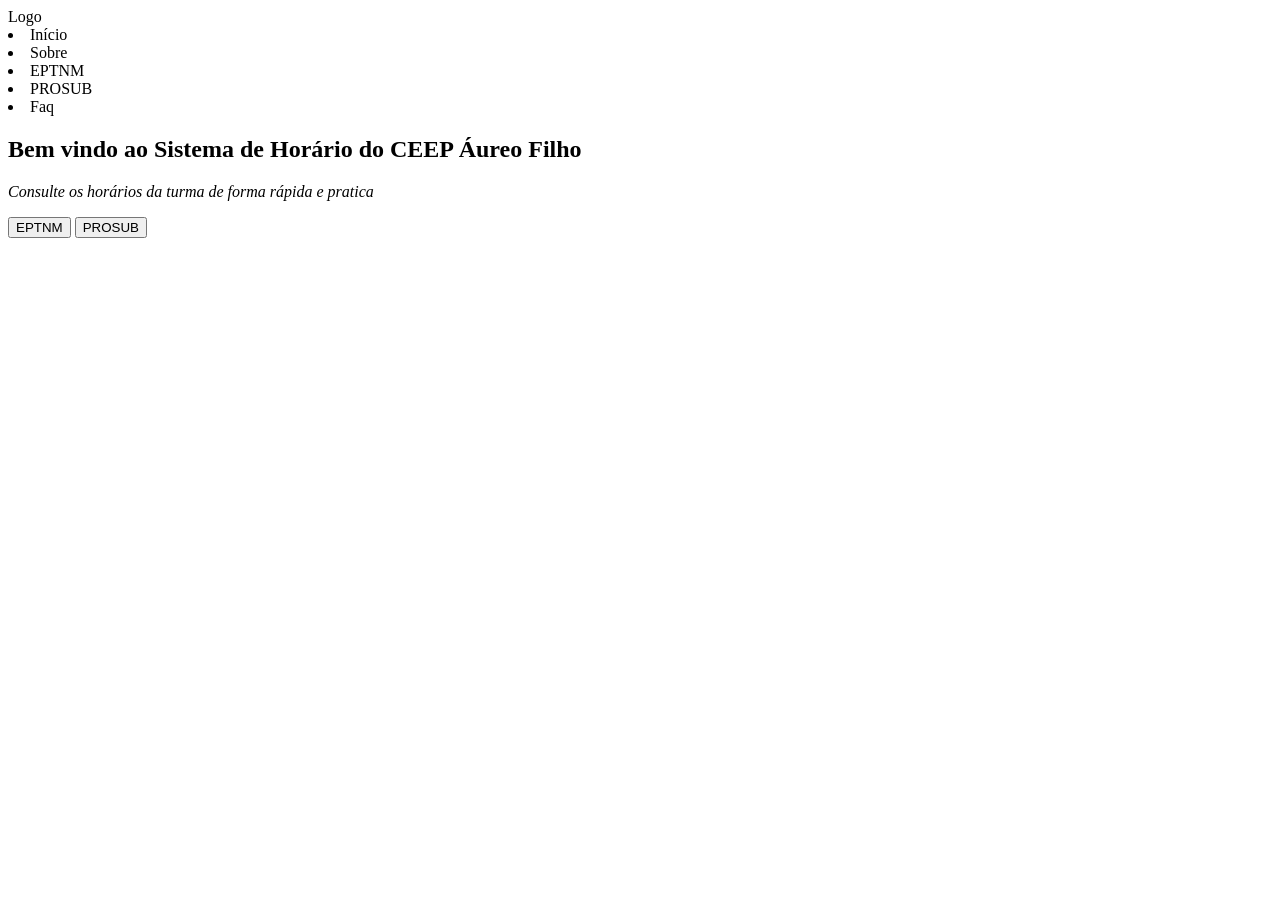
==== index.html @ 10fe7ba7 "start SGH" ====
<!DOCTYPE html>
<html lang="pt-br">
<head>
    <meta charset="UTF-8">
    <meta name="viewport" content="width=device-width, initial-scale=1.0">
    <title>Sistema de Horario - CEEP Áureo FIlho</title>
</head>
<body>
    <section id="cabecalho">
        <div><a>Logo</a></div>
        <nav>
            <li>Início</li>
            <li>Sobre</li>
            <li>EPTNM</li>
            <li>PROSUB</li>
            <li>Faq</li>
        </nav>
    </section>
    <Section id="corpo">
        <head>
            <h1>Bem vindo ao Sistema de Horário do CEEP Áureo Filho</h1>
            <p><i>Consulte os horários da turma de forma rápida e pratica</i></p>
        </head>
        <main>
            <a href="eptnm.html"><button>EPTNM</button></a>
            <a href="prosub.html"></a><button>PROSUB</button></a>
        </main>
    </Section>
    <footer></footer>
</body>
</html>
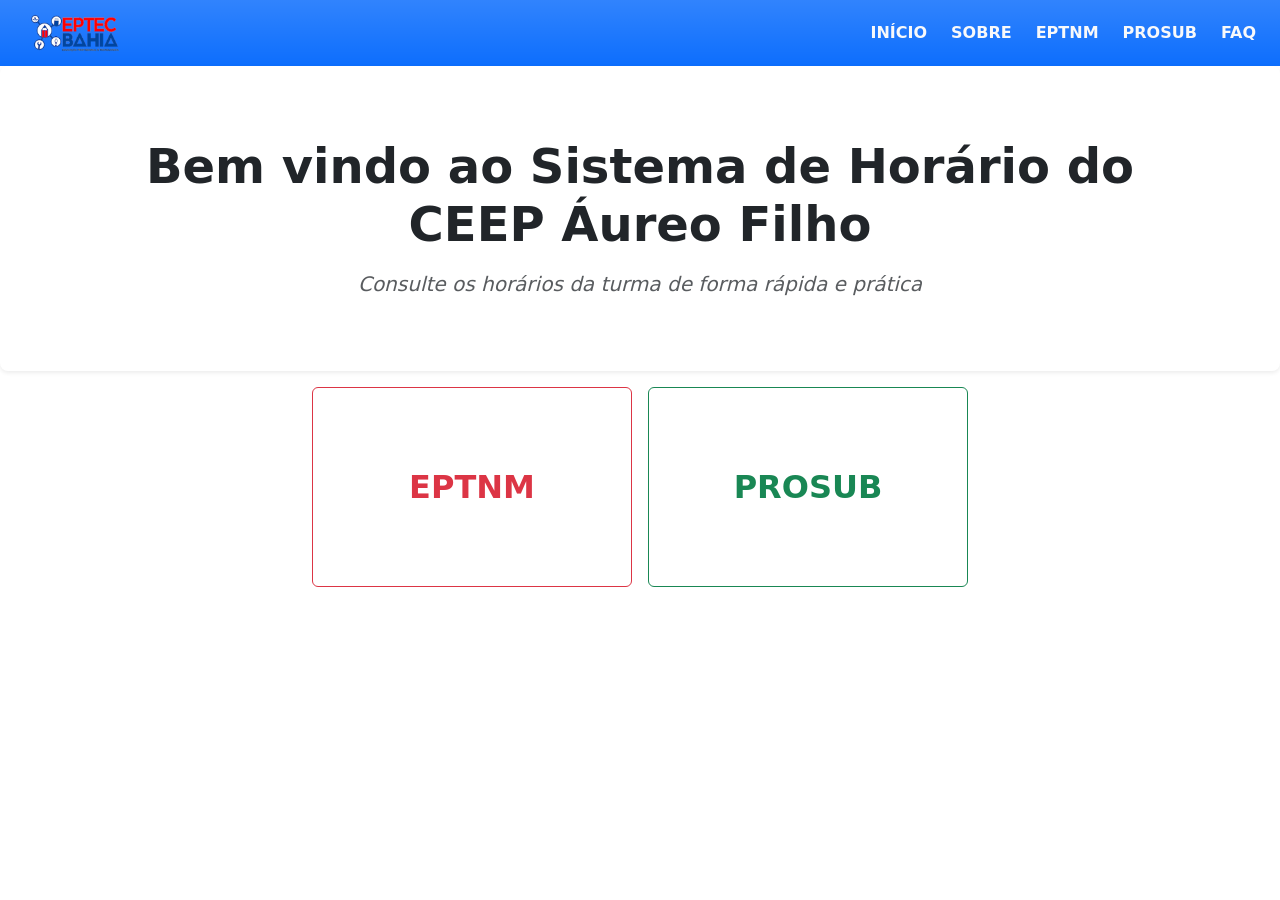
==== commit aa61f11e: "update EPTNM" ====
--- a/index.html
+++ b/index.html
@@ -4,28 +4,74 @@
     <meta charset="UTF-8">
     <meta name="viewport" content="width=device-width, initial-scale=1.0">
     <title>Sistema de Horario - CEEP Áureo FIlho</title>
+    <link href="https://cdn.jsdelivr.net/npm/bootstrap@5.3.8/dist/css/bootstrap.min.css" rel="stylesheet" integrity="sha384-sRIl4kxILFvY47J16cr9ZwB07vP4J8+LH7qKQnuqkuIAvNWLzeN8tE5YBujZqJLB" crossorigin="anonymous">
+    <style>
+        .btn{
+            width: 25%;
+            height: 200px !important;
+        }    /* Adicione s5eus estilos personalizados aqui */
+    </style>
+
 </head>
 <body>
-    <section id="cabecalho">
-        <div><a>Logo</a></div>
-        <nav>
-            <li>Início</li>
-            <li>Sobre</li>
-            <li>EPTNM</li>
-            <li>PROSUB</li>
-            <li>Faq</li>
-        </nav>
+    <section id="topo" class="py-2 bg-primary bg-gradient">
+            <div class="container-fluid px-4 d-flex justify-content-between align-items-center">
+                
+                <!-- Logo na Esquerda -->
+                <a href="#" class="navbar-brand">
+                    <img src="assets/img/logo.png" alt="EPTEC Bahia" height="50">
+                </a>
+
+                <!-- Links de Navegação na Direita -->
+            <nav>
+                <ul class="nav gap-3 gap-md-4 align-items-center">
+                    <li class="nav-item">
+                        <a class="nav-link link-light link-opacity-75-hover fw-semibold p-0" href="index.html">INÍCIO</a>
+                    </li>
+                    <li class="nav-item">
+                        <a class="nav-link link-light link-opacity-75-hover fw-semibold p-0" href="sobre.html">SOBRE</a>
+                    </li>
+                    <li class="nav-item">
+                        <a class="nav-link link-light link-opacity-75-hover fw-semibold p-0" href="eptnm.html">EPTNM</a>
+                    </li>
+                    <li class="nav-item">
+                        <a class="nav-link link-light link-opacity-75-hover fw-semibold p-0" href="prosub.html">PROSUB</a>
+                    </li>
+                    <li class="nav-item">
+                        <a class="nav-link link-light link-opacity-75-hover fw-semibold p-0" href="faq.html">FAQ</a>
+                    </li>
+                </ul>
+            </nav>
+
+            </div>
     </section>
-    <Section id="corpo">
+
+    </section>
+    <section id="banner" class="text-center text-dark py-5 my-0 mb-3 rounded-3 shadow-sm overflow-hidden" 
+            style="background: linear-gradient(rgba(255, 255, 255, 0.75)), url('assets/img/banner.site.jpg') center/cover no-repeat;">
+        
+        <div class="container py-4">
+            <h1 class="fw-bold display-5 mb-3">
+                Bem vindo ao Sistema de Horário do CEEP Áureo Filho
+            </h1>
+            <p class="fst-italic fs-5 mb-0 text-muted">
+                Consulte os horários da turma de forma rápida e prática
+            </p>
+        </div>
+
+    </section>
+    <section id="corpo">
         <head>
-            <h1>Bem vindo ao Sistema de Horário do CEEP Áureo Filho</h1>
-            <p><i>Consulte os horários da turma de forma rápida e pratica</i></p>
+            
+
         </head>
-        <main>
-            <a href="eptnm.html"><button>EPTNM</button></a>
-            <a href="prosub.html"></a><button>PROSUB</button></a>
+        <main class="d-flex justify-content-center gap-3 text-center">
+            
+        <a class="btn btn-outline-danger d-flex align-items-center justify-content-center fs-2 fw-bold" href="eptnm.html">EPTNM</a>
+        <a class="btn btn-outline-success d-flex align-items-center justify-content-center fs-2 fw-bold" href="prosub.html">PROSUB</a>
         </main>
-    </Section>
+    </section>
+        </Section>
     <footer></footer>
 </body>
 </html>
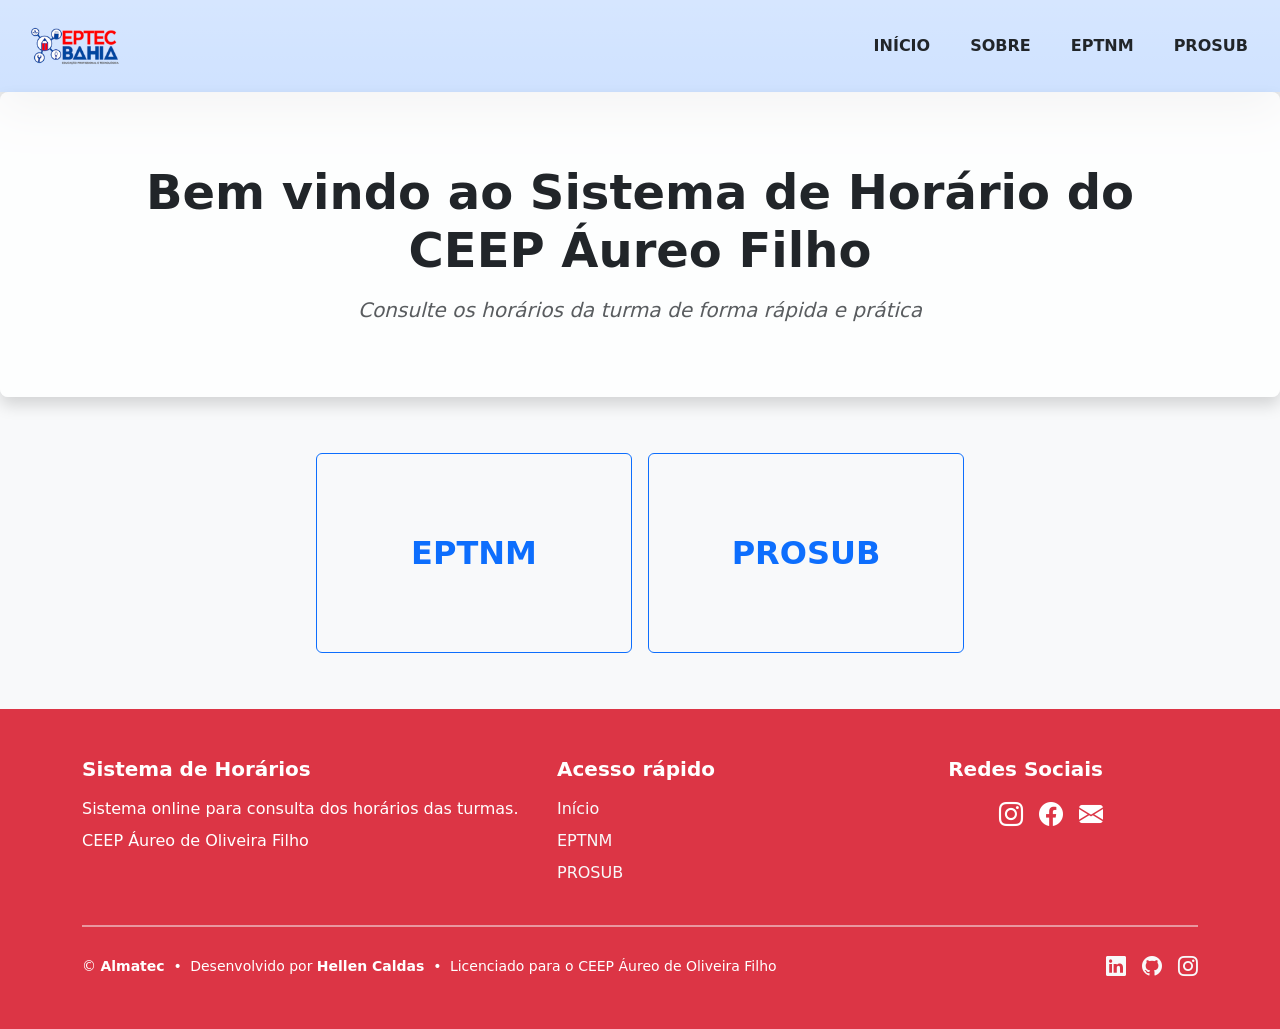
==== commit fd94b4a0: "Update Footer e Menu" ====
--- a/index.html
+++ b/index.html
@@ -3,53 +3,48 @@
 <head>
     <meta charset="UTF-8">
     <meta name="viewport" content="width=device-width, initial-scale=1.0">
-    <title>Sistema de Horario - CEEP Áureo FIlho</title>
-    <link href="https://cdn.jsdelivr.net/npm/bootstrap@5.3.8/dist/css/bootstrap.min.css" rel="stylesheet" integrity="sha384-sRIl4kxILFvY47J16cr9ZwB07vP4J8+LH7qKQnuqkuIAvNWLzeN8tE5YBujZqJLB" crossorigin="anonymous">
+
+    <title>Sistema de Horário - CEEP Áureo Filho</title>
+    <!-- Bootstrap 5.3 -->
+    <link 
+        href="https://cdn.jsdelivr.net/npm/bootstrap@5.3.3/dist/css/bootstrap.min.css" 
+        rel="stylesheet">
+
+    <!-- Bootstrap Icons -->
+    <link 
+        rel="stylesheet" 
+        href="https://cdn.jsdelivr.net/npm/bootstrap-icons@1.11.3/font/bootstrap-icons.min.css">
+
+    <!-- CSS personalizado -->
+    <link rel="stylesheet" href="assets/css/style.css">
     <style>
-        .btn{
+        .btn {
             width: 25%;
             height: 200px !important;
-        }    /* Adicione s5eus estilos personalizados aqui */
+        }
+         @media (max-width: 576px) {
+        .btn{
+             width: 50%;
+        }
+    }
     </style>
+</head>
 
-</head>
 <body>
-    <section id="topo" class="py-2 bg-primary bg-gradient">
-            <div class="container-fluid px-4 d-flex justify-content-between align-items-center">
-                
-                <!-- Logo na Esquerda -->
-                <a href="#" class="navbar-brand">
-                    <img src="assets/img/logo.png" alt="EPTEC Bahia" height="50">
-                </a>
 
-                <!-- Links de Navegação na Direita -->
-            <nav>
-                <ul class="nav gap-3 gap-md-4 align-items-center">
-                    <li class="nav-item">
-                        <a class="nav-link link-light link-opacity-75-hover fw-semibold p-0" href="index.html">INÍCIO</a>
-                    </li>
-                    <li class="nav-item">
-                        <a class="nav-link link-light link-opacity-75-hover fw-semibold p-0" href="sobre.html">SOBRE</a>
-                    </li>
-                    <li class="nav-item">
-                        <a class="nav-link link-light link-opacity-75-hover fw-semibold p-0" href="eptnm.html">EPTNM</a>
-                    </li>
-                    <li class="nav-item">
-                        <a class="nav-link link-light link-opacity-75-hover fw-semibold p-0" href="prosub.html">PROSUB</a>
-                    </li>
-                    <li class="nav-item">
-                        <a class="nav-link link-light link-opacity-75-hover fw-semibold p-0" href="faq.html">FAQ</a>
-                    </li>
-                </ul>
-            </nav>
+    <!-- Menu carregado pelo JavaScript -->
+    <div id="menu"></div>
 
-            </div>
-    </section>
-
-    </section>
-    <section id="banner" class="text-center text-dark py-5 my-0 mb-3 rounded-3 shadow-sm overflow-hidden" 
-            style="background: linear-gradient(rgba(255, 255, 255, 0.75)), url('assets/img/banner.site.jpg') center/cover no-repeat;">
-        
+    <!-- Banner -->
+    <section 
+        id="banner" 
+        class="text-center text-dark py-5 my-0 mb-5 rounded-3 shadow overflow-hidden"
+        style="
+            background:
+            linear-gradient(rgba(255, 255, 255, 0.75)),
+            url('assets/img/banner.site.jpg') center/cover no-repeat;
+        "
+    >
         <div class="container py-4">
             <h1 class="fw-bold display-5 mb-3">
                 Bem vindo ao Sistema de Horário do CEEP Áureo Filho
@@ -60,18 +55,44 @@
         </div>
 
     </section>
+
+
+    <!-- Corpo -->
     <section id="corpo">
-        <head>
-            
 
-        </head>
-        <main class="d-flex justify-content-center gap-3 text-center">
-            
-        <a class="btn btn-outline-danger d-flex align-items-center justify-content-center fs-2 fw-bold" href="eptnm.html">EPTNM</a>
-        <a class="btn btn-outline-success d-flex align-items-center justify-content-center fs-2 fw-bold" href="prosub.html">PROSUB</a>
+        <main class="d-flex justify-content-center gap-3 text-center p-2">
+
+            <a 
+                class="btn btn-outline-primary d-flex align-items-center justify-content-center fs-2 fw-bold"
+                href="eptnm.html"
+            >
+                EPTNM
+            </a>
+
+            <a 
+                class="btn btn-outline-primary d-flex align-items-center justify-content-center fs-2 fw-bold"
+                href="prosub.html"
+            >
+                PROSUB
+            </a>
+
         </main>
+
     </section>
-        </Section>
-    <footer></footer>
+
+
+    <!-- Footer carregado pelo JavaScript -->
+    <div id="footer"></div>
+
+
+    <!-- Menu -->
+    <script src="assets/componentes/menu.js"></script>
+
+    <!-- Footer -->
+    <script src="assets/componentes/footer.js"></script>
+
+    <!-- JavaScript do Bootstrap -->
+    <script src="https://cdn.jsdelivr.net/npm/bootstrap@5.3.3/dist/js/bootstrap.bundle.min.js"></script>
+
 </body>
 </html>
--- a/assets/css/style.css
+++ b/assets/css/style.css
@@ -0,0 +1,83 @@
+body {
+    background-color: #f8f9fa;
+}
+
+#banner {
+    background:
+        linear-gradient(rgba(255,255,255,.78), rgba(255,255,255,.78)),
+        url("../img/banner.svg") center/cover no-repeat;
+}
+.border-marrom{
+    --bs-border-opacity:1;
+    border-color: #bda16e !important;
+}
+.btn-outline-marrom {
+    --bs-btn-border-color: #bda16e;
+    --bs-btn-hover-border-color: #bda16e;
+    --bs-btn-hover-bg: #bda16e;
+    --bs-btn-hover-color: #fff;
+   border-color: #bda16e !important;
+}
+.bg-marrom {
+    --bs-bg-opacity:1;
+    background-color: #bda16e !important;
+}
+
+.card-opcao {
+    min-height: 210px;
+    border: 2px solid;
+    border-radius: 18px;
+    background: #fff;
+    text-decoration: none;
+    display: flex;
+    flex-direction: column;
+    align-items: center;
+    justify-content: center;
+    gap: 8px;
+    transition: .2s ease;
+    box-shadow: 0 6px 20px rgba(0,0,0,.06);
+}
+
+.card-opcao:hover {
+    transform: translateY(-4px);
+    box-shadow: 0 10px 28px rgba(0,0,0,.12);
+}
+
+.bloco-turno {
+    margin-bottom: 3rem;
+}
+
+.bloco-turno h2 {
+    border-left: 5px solid #0d6efd;
+    padding-left: 12px;
+}
+
+.card-turma {
+    height: 100%;
+    border-radius: 16px;
+}
+
+.card-turma .btn {
+    width: 100%;
+}
+
+.modal-horario {
+    max-height: 75vh;
+    object-fit: contain;
+}
+
+@media (max-width: 768px) {
+    #topo .container-fluid {
+        flex-direction: column;
+        gap: 12px;
+    }
+
+    #topo .nav {
+        justify-content: center;
+        flex-wrap: wrap;
+    }
+
+    #banner h1 {
+        font-size: 2rem;
+    }
+}
